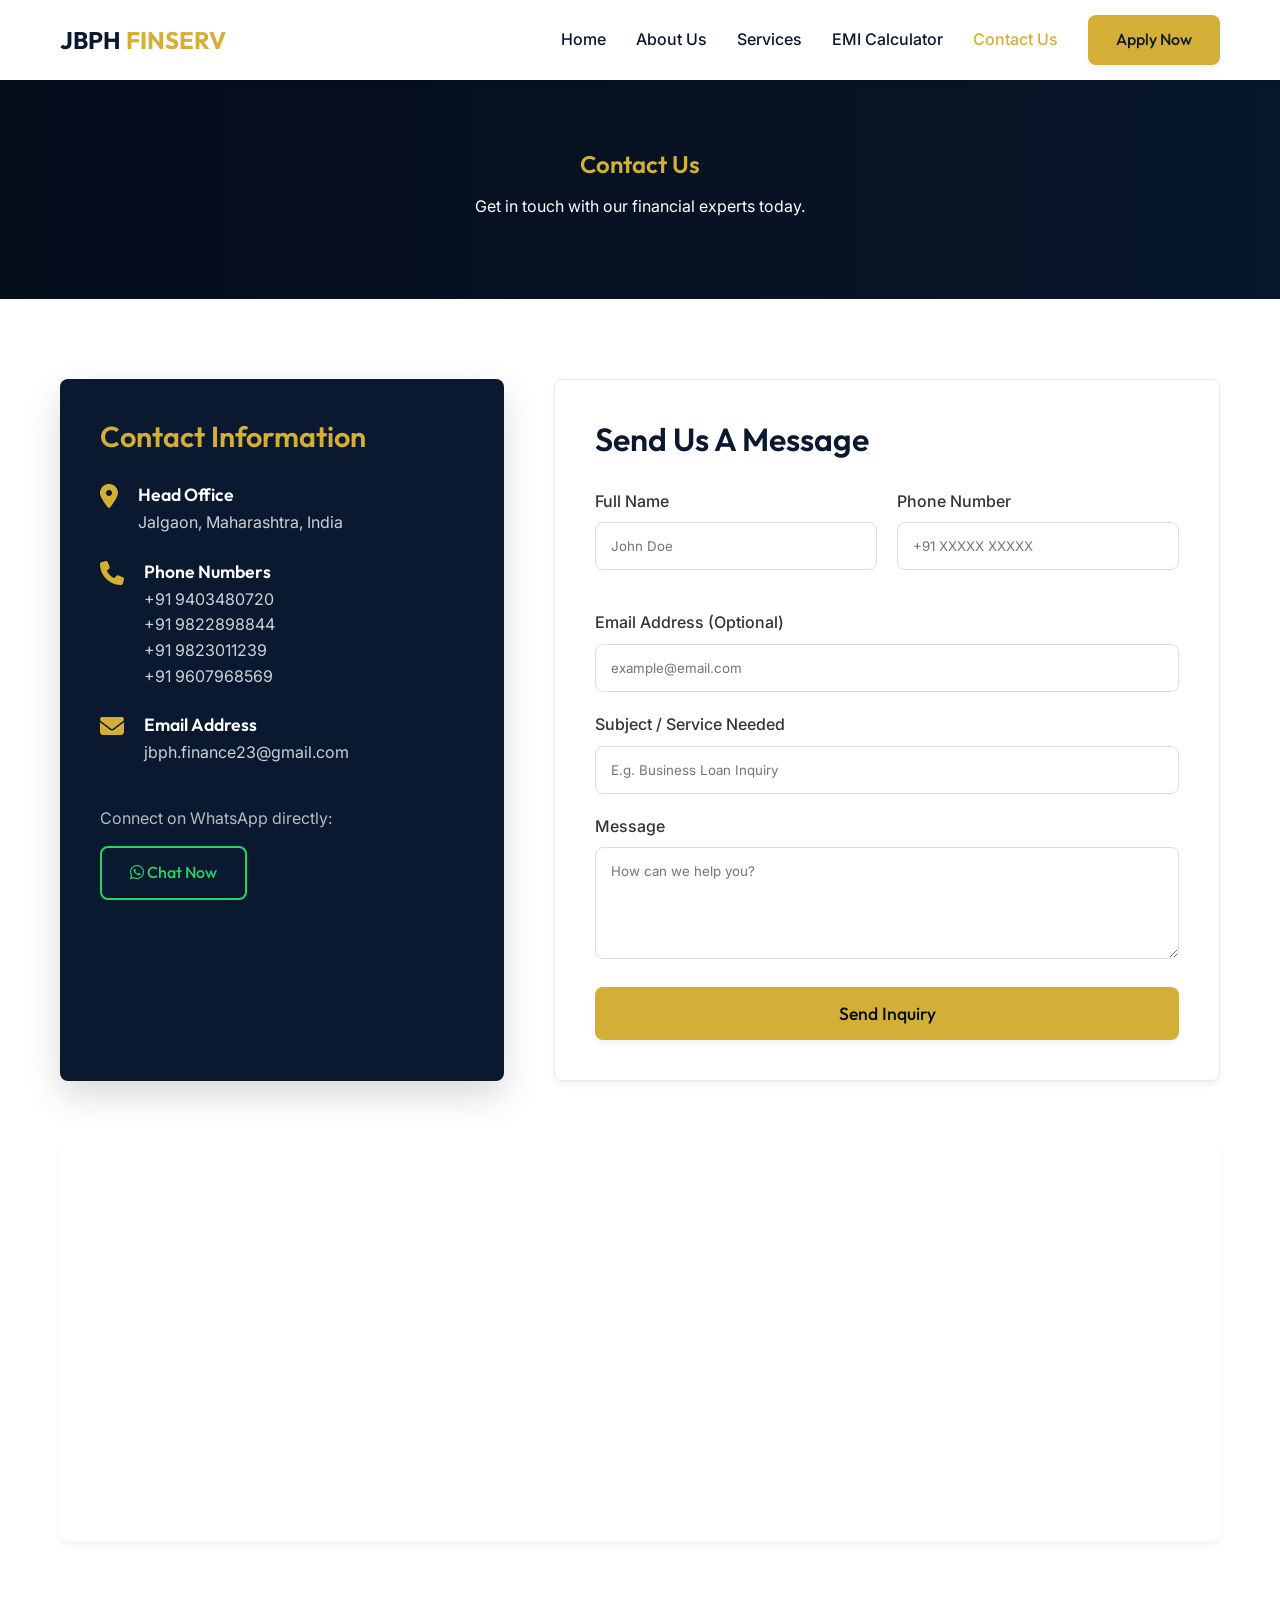
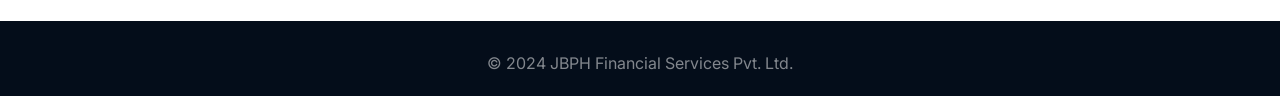
==== contact.html @ 9a4a7440 "Initial commit: complete JBPH Financial Services website" ====
<!DOCTYPE html>
<html lang="en">
<head>
  <meta charset="UTF-8">
  <meta name="viewport" content="width=device-width, initial-scale=1.0">
  <title>Contact Us | JBPH Financial Services</title>
  <link href="https://fonts.googleapis.com/css2?family=Inter:wght@400;500;600&family=Outfit:wght@500;600;700;800&display=swap" rel="stylesheet">
  <link rel="stylesheet" href="https://cdnjs.cloudflare.com/ajax/libs/font-awesome/6.4.0/css/all.min.css">
  <link rel="stylesheet" href="css/style.css">
  <style>
    .inner-hero {
      padding: 150px 0 80px;
      background-color: var(--primary-dark);
      background-image: linear-gradient(90deg, rgba(4,13,26,0.95), rgba(10,25,47,0.8));
      color: white;
      text-align: center;
    }
    .inner-hero h1 { color: var(--accent-gold); margin-bottom: 15px; }

    .contact-grid {
      display: grid;
      grid-template-columns: 1fr 1.5fr;
      gap: 50px;
    }

    .contact-info-box {
      background: var(--primary-navy);
      color: white;
      padding: 40px;
      border-radius: var(--border-radius);
      box-shadow: var(--shadow-lg);
    }

    .contact-info-box h3 {
      color: var(--accent-gold);
      margin-bottom: 30px;
      font-size: 1.8rem;
    }

    .c-info-item {
      display: flex;
      gap: 20px;
      margin-bottom: 25px;
    }

    .c-info-item i {
      font-size: 1.5rem;
      color: var(--accent-gold);
    }

    .c-info-item h4 {
      color: white;
      margin-bottom: 5px;
      font-size: 1.1rem;
    }

    .c-info-item p {
      color: rgba(255,255,255,0.8);
    }

    .contact-form {
      background: var(--bg-white);
      padding: 40px;
      border-radius: var(--border-radius);
      box-shadow: var(--shadow-sm);
      border: 1px solid #EAEAEA;
    }

    .form-row {
      display: grid;
      grid-template-columns: 1fr 1fr;
      gap: 20px;
      margin-bottom: 20px;
    }

    .form-group {
      margin-bottom: 20px;
    }

    .form-group label {
      display: block;
      font-weight: 500;
      margin-bottom: 8px;
    }

    .form-group input, .form-group textarea {
      width: 100%;
      padding: 15px;
      border: 1px solid #ddd;
      border-radius: var(--border-radius);
      font-family: var(--font-body);
      outline: none;
      transition: var(--transition);
    }

    .form-group input:focus, .form-group textarea:focus {
      border-color: var(--accent-gold);
    }

    .map-container {
      margin-top: 60px;
      height: 400px;
      border-radius: var(--border-radius);
      overflow: hidden;
      box-shadow: var(--shadow-sm);
    }

    @media (max-width: 768px) {
      .contact-grid { grid-template-columns: 1fr; }
      .form-row { grid-template-columns: 1fr; }
    }
  </style>
</head>
<body>

  <!-- Header -->
  <header class="header">
    <div class="nav-container">
      <div class="logo-area">
        <a href="index.html" class="logo-text">JBPH <span style="color:var(--accent-gold);">FINSERV</span></a>
      </div>
      <nav>
        <ul class="nav-links">
          <li><a href="index.html">Home</a></li>
          <li><a href="about.html">About Us</a></li>
          <li><a href="services.html">Services</a></li>
          <li><a href="emi-calculator.html">EMI Calculator</a></li>
          <li><a href="contact.html" class="active">Contact Us</a></li>
          <li><a href="apply.html" class="btn btn-primary">Apply Now</a></li>
        </ul>
      </nav>
    </div>
  </header>

  <!-- Inner Hero -->
  <section class="inner-hero">
    <div class="container">
      <h1>Contact Us</h1>
      <p>Get in touch with our financial experts today.</p>
    </div>
  </section>

  <!-- Contact Section -->
  <section class="section">
    <div class="container">
      <div class="contact-grid">
        
        <!-- Info Box -->
        <div class="contact-info-box reveal">
          <h3>Contact Information</h3>
          
          <div class="c-info-item">
            <i class="fa-solid fa-location-dot"></i>
            <div>
              <h4>Head Office</h4>
              <p>Jalgaon, Maharashtra, India</p>
            </div>
          </div>
          
          <div class="c-info-item">
            <i class="fa-solid fa-phone"></i>
            <div>
              <h4>Phone Numbers</h4>
              <p>+91 9403480720</p>
              <p>+91 9822898844</p>
              <p>+91 9823011239</p>
              <p>+91 9607968569</p>
            </div>
          </div>
          
          <div class="c-info-item">
            <i class="fa-solid fa-envelope"></i>
            <div>
              <h4>Email Address</h4>
              <p>jbph.finance23@gmail.com</p>
            </div>
          </div>
          
          <div style="margin-top: 40px;">
            <p style="color: rgba(255,255,255,0.7); margin-bottom: 15px;">Connect on WhatsApp directly:</p>
            <a href="https://wa.me/919607968569" class="btn btn-outline" style="border-color: #25d366; color: #25d366;">
              <i class="fa-brands fa-whatsapp"></i> Chat Now
            </a>
          </div>
        </div>

        <!-- Form Box -->
        <div class="contact-form reveal">
          <h2 style="margin-bottom: 30px; font-size: 2rem; color: var(--primary-navy);">Send Us A Message</h2>
          <form onsubmit="event.preventDefault(); alert('In a real app, this would send an email. Thank you!');">
            <div class="form-row">
              <div class="form-group">
                <label>Full Name</label>
                <input type="text" placeholder="John Doe" required>
              </div>
              <div class="form-group">
                <label>Phone Number</label>
                <input type="tel" placeholder="+91 XXXXX XXXXX" required>
              </div>
            </div>
            <div class="form-group">
              <label>Email Address (Optional)</label>
              <input type="email" placeholder="example@email.com">
            </div>
            <div class="form-group">
              <label>Subject / Service Needed</label>
              <input type="text" placeholder="E.g. Business Loan Inquiry" required>
            </div>
            <div class="form-group">
              <label>Message</label>
              <textarea rows="5" placeholder="How can we help you?" required></textarea>
            </div>
            <button type="submit" class="btn btn-primary" style="width: 100%; font-size: 1.1rem; padding: 15px;">Send Inquiry</button>
          </form>
        </div>
        
      </div>

      <!-- Google Map Embedded -->
      <div class="map-container reveal">
        <!-- Using a generic Jalgaon map embed iframe -->
        <iframe src="https://www.google.com/maps/embed?pb=!1m18!1m12!1m3!1d119253.11195655787!2d75.49520859586111!3d20.99009949673946!2m3!1f0!2f0!3f0!3m2!1i1024!2i768!4f13.1!3m3!1m2!1s0x3bd90fa4a1eab90f%3A0x37f67bd21bff0a3c!2sJalgaon%2C%20Maharashtra!5e0!3m2!1sen!2sin!4v1700000000000!5m2!1sen!2sin" width="100%" height="100%" style="border:0;" allowfullscreen="" loading="lazy" referrerpolicy="no-referrer-when-downgrade"></iframe>
      </div>
    </div>
  </section>

  <!-- Footer Layout Minimal here -->
  <footer class="footer" style="padding-top: 30px;">
    <div class="container text-center">
      <p style="color: rgba(255,255,255,0.5);">&copy; 2024 JBPH Financial Services Pvt. Ltd.</p>
    </div>
  </footer>

  <script src="js/main.js"></script>
</body>
</html>
---- css/style.css ----
/* 
  ==============================================
  JBPH FINANCIAL SERVICES - STYLESHEET
  ============================================== 
*/

:root {
  /* Color Palette - Premium Banking */
  --primary-navy: #0A192F;
  --primary-dark: #040D1A;
  --secondary-navy: #112240;
  --accent-gold: #D4AF37;
  --accent-gold-hover: #F3E5AB;
  --accent-green: #2E8B57;
  
  --text-main: #333333;
  --text-light: #666666;
  --text-white: #F8F9FA;
  
  --bg-light: #F4F7F6;
  --bg-white: #FFFFFF;
  
  /* Typography */
  --font-heading: 'Outfit', sans-serif;
  --font-body: 'Inter', sans-serif;
  
  /* Spacing & Layout */
  --section-padding: 80px 0;
  --container-width: 1200px;
  
  /* Effects */
  --shadow-sm: 0 4px 6px rgba(0, 0, 0, 0.05);
  --shadow-md: 0 10px 20px rgba(0, 0, 0, 0.08);
  --shadow-lg: 0 15px 35px rgba(0, 0, 0, 0.15);
  --border-radius: 8px;
  --transition: all 0.3s ease;
}

/* ================== RESET ================== */
*, *::before, *::after {
  box-sizing: border-box;
  margin: 0;
  padding: 0;
}

html {
  scroll-behavior: smooth;
  font-size: 16px;
}

body {
  font-family: var(--font-body);
  color: var(--text-main);
  background-color: var(--bg-white);
  line-height: 1.6;
  overflow-x: hidden;
}

h1, h2, h3, h4, h5, h6 {
  font-family: var(--font-heading);
  color: var(--primary-navy);
  font-weight: 600;
  line-height: 1.2;
}

a {
  text-decoration: none;
  color: inherit;
  transition: var(--transition);
}

ul {
  list-style: none;
}

img {
  max-width: 100%;
  height: auto;
  display: block;
}

/* ================== UTILITIES ================== */
.container {
  width: 100%;
  max-width: var(--container-width);
  margin: 0 auto;
  padding: 0 20px;
}

.section {
  padding: var(--section-padding);
}

.bg-light { background-color: var(--bg-light); }
.bg-navy { background-color: var(--primary-navy); color: var(--text-white); }
.bg-dark { background-color: var(--primary-dark); color: var(--text-white); }

.text-center { text-align: center; }

/* Section Headers */
.section-header {
  text-align: center;
  margin-bottom: 50px;
}

.section-header h2 {
  font-size: 2.5rem;
  margin-bottom: 15px;
  position: relative;
  display: inline-block;
}

.section-header p {
  color: var(--text-light);
  font-size: 1.1rem;
  max-width: 600px;
  margin: 0 auto;
}

.bg-navy .section-header h2 { color: var(--text-white); }
.bg-navy .section-header p { color: rgba(255,255,255,0.8); }

/* Buttons */
.btn {
  display: inline-block;
  padding: 12px 28px;
  border-radius: var(--border-radius);
  font-family: var(--font-heading);
  font-weight: 500;
  font-size: 1rem;
  cursor: pointer;
  border: none;
  transition: var(--transition);
  text-align: center;
}

.btn-primary {
  background-color: var(--accent-gold);
  color: var(--primary-dark);
  box-shadow: var(--shadow-sm);
}

.btn-primary:hover {
  background-color: var(--accent-gold-hover);
  transform: translateY(-2px);
  box-shadow: var(--shadow-md);
}

.btn-outline {
  background-color: transparent;
  border: 2px solid var(--accent-gold);
  color: var(--accent-gold);
}

.btn-outline:hover {
  background-color: var(--accent-gold);
  color: var(--primary-dark);
}

/* ================== NAVIGATION ================== */
.header {
  position: fixed;
  top: 0;
  left: 0;
  width: 100%;
  z-index: 1000;
  background-color: var(--bg-white);
  box-shadow: var(--shadow-sm);
  transition: var(--transition);
}

.nav-container {
  display: flex;
  justify-content: space-between;
  align-items: center;
  padding: 15px 20px;
  max-width: var(--container-width);
  margin: 0 auto;
}

.logo-area {
  display: flex;
  align-items: center;
  gap: 10px;
}

.logo-text {
  font-family: var(--font-heading);
  font-size: 1.5rem;
  font-weight: 700;
  color: var(--primary-navy);
  line-height: 1.1;
}

.logo-tagline {
  display: block;
  font-size: 0.75rem;
  color: var(--accent-gold);
  font-family: var(--font-body);
  letter-spacing: 0.5px;
}

.nav-links {
  display: flex;
  gap: 30px;
  align-items: center;
}

.nav-links li a {
  font-weight: 500;
  color: var(--primary-navy);
  font-size: 1rem;
}

.nav-links li a:hover,
.nav-links li a.active {
  color: var(--accent-gold);
}

.mobile-toggle {
  display: none;
  font-size: 1.5rem;
  color: var(--primary-navy);
  cursor: pointer;
}

/* ================== HERO SECTION ================== */
.hero {
  position: relative;
  min-height: 100vh;
  display: flex;
  align-items: center;
  padding-top: 80px; /* Offset for header */
  background-color: var(--primary-dark);
}

.hero-bg {
  position: absolute;
  top: 0;
  left: 0;
  width: 100%;
  height: 100%;
  object-fit: cover;
  opacity: 0.4;
  z-index: 0;
}

.hero-overlay {
  position: absolute;
  top: 0;
  left: 0;
  width: 100%;
  height: 100%;
  background: linear-gradient(90deg, var(--primary-dark) 0%, rgba(4,13,26,0.7) 50%, rgba(4,13,26,0.1) 100%);
  z-index: 1;
}

.hero-content {
  position: relative;
  z-index: 2;
  max-width: 650px;
  color: var(--text-white);
}

.hero-badge {
  display: inline-block;
  background: rgba(212, 175, 55, 0.15);
  color: var(--accent-gold);
  padding: 6px 12px;
  border-radius: 20px;
  font-size: 0.85rem;
  font-weight: 600;
  margin-bottom: 20px;
  border: 1px solid rgba(212, 175, 55, 0.3);
}

.hero h1 {
  font-size: 3.5rem;
  font-weight: 700;
  line-height: 1.1;
  margin-bottom: 20px;
  color: var(--text-white);
}

.hero h1 span {
  color: var(--accent-gold);
}

.hero p {
  font-size: 1.1rem;
  margin-bottom: 35px;
  opacity: 0.9;
  line-height: 1.8;
}

.hero-btns {
  display: flex;
  gap: 15px;
}

/* ================== ABOUT SUMMARY ================== */
.about-summary {
  background-color: var(--bg-white);
}

.about-grid {
  display: grid;
  grid-template-columns: 1fr 1fr;
  gap: 50px;
  align-items: center;
}

.about-img-box {
  position: relative;
  border-radius: var(--border-radius);
  overflow: hidden;
  box-shadow: var(--shadow-lg);
}

.about-img-box::before {
  content: '';
  position: absolute;
  top: 0;
  left: 0;
  width: 100%;
  height: 100%;
  border: 2px solid var(--accent-gold);
  border-radius: var(--border-radius);
  transform: translate(20px, 20px);
  z-index: -1;
}

.about-content h3 {
  font-size: 2rem;
  margin-bottom: 20px;
}

.about-content p {
  color: var(--text-light);
  margin-bottom: 20px;
}

.about-bullets {
  display: flex;
  flex-direction: column;
  gap: 12px;
  margin-bottom: 30px;
}

.about-bullets li {
  display: flex;
  align-items: center;
  gap: 10px;
  font-weight: 500;
}

.about-bullets i {
  color: var(--accent-gold);
}

/* ================== SERVICES GRID ================== */
.services {
  background-color: var(--bg-light);
}

.services-grid {
  display: grid;
  grid-template-columns: repeat(auto-fill, minmax(300px, 1fr));
  gap: 30px;
}

.service-card {
  background: var(--bg-white);
  padding: 35px 25px;
  border-radius: var(--border-radius);
  box-shadow: var(--shadow-sm);
  transition: var(--transition);
  text-align: center;
  position: relative;
  overflow: hidden;
  display: flex;
  flex-direction: column;
  height: 100%;
}

.service-card::after {
  content: '';
  position: absolute;
  bottom: 0;
  left: 0;
  width: 0;
  height: 3px;
  background-color: var(--accent-gold);
  transition: var(--transition);
}

.service-card:hover {
  transform: translateY(-5px);
  box-shadow: var(--shadow-lg);
}

.service-card:hover::after {
  width: 100%;
}

.service-icon {
  width: 60px;
  height: 60px;
  background: rgba(10, 25, 47, 0.05);
  border-radius: 50%;
  display: flex;
  align-items: center;
  justify-content: center;
  margin: 0 auto 20px;
  color: var(--primary-navy);
  font-size: 1.8rem;
  transition: var(--transition);
}

.service-card:hover .service-icon {
  background: var(--primary-navy);
  color: var(--accent-gold);
}

.service-card h3 {
  font-size: 1.25rem;
  margin-bottom: 15px;
}

.service-card p {
  color: var(--text-light);
  font-size: 0.95rem;
  margin-bottom: 20px;
  flex-grow: 1;
}

.service-link {
  color: var(--primary-navy);
  font-weight: 600;
  font-size: 0.9rem;
  display: inline-flex;
  align-items: center;
  gap: 5px;
}

.service-link i {
  font-size: 0.8rem;
  transition: var(--transition);
}

.service-card:hover .service-link {
  color: var(--accent-gold);
}

.service-card:hover .service-link i {
  transform: translateX(5px);
}

/* ================== WHY CHOOSE US ================== */
.why-choose-us {
  padding: var(--section-padding);
}

.features-grid {
  display: grid;
  grid-template-columns: repeat(3, 1fr);
  gap: 40px;
  margin-top: 40px;
}

.feature-item {
  display: flex;
  gap: 20px;
}

.feature-icon {
  flex-shrink: 0;
  width: 50px;
  height: 50px;
  background-color: var(--accent-gold);
  color: var(--primary-navy);
  border-radius: 12px;
  display: flex;
  align-items: center;
  justify-content: center;
  font-size: 1.5rem;
}

.feature-content h4 {
  font-size: 1.1rem;
  margin-bottom: 8px;
}

.feature-content p {
  color: var(--text-light);
  font-size: 0.9rem;
}

/* ================== COUNTER SECTION ================== */
.counters {
  background-image: linear-gradient(rgba(10, 25, 47, 0.9), rgba(10, 25, 47, 0.9)), url('https://images.unsplash.com/photo-1554224155-8d04cb21cd6c?ixlib=rb-4.0.3&auto=format&fit=crop&w=1920&q=80');
  background-size: cover;
  background-attachment: fixed;
  background-position: center;
  padding: 80px 0;
  color: var(--text-white);
}

.counter-grid {
  display: grid;
  grid-template-columns: repeat(4, 1fr);
  gap: 30px;
  text-align: center;
}

.counter-item i {
  font-size: 2.5rem;
  color: var(--accent-gold);
  margin-bottom: 15px;
}

.counter-num {
  font-family: var(--font-heading);
  font-size: 3rem;
  font-weight: 700;
  line-height: 1;
  margin-bottom: 10px;
}

.counter-label {
  font-size: 1.1rem;
  font-weight: 500;
  color: rgba(255,255,255,0.8);
}

/* ================== LEADERSHIP ================== */
.leadership-grid {
  display: grid;
  grid-template-columns: repeat(4, 1fr);
  gap: 30px;
}

.leader-card {
  text-align: center;
}

.leader-img {
  width: 100%;
  aspect-ratio: 3/4;
  object-fit: cover;
  border-radius: var(--border-radius);
  margin-bottom: 20px;
  box-shadow: var(--shadow-sm);
}

.leader-card h4 {
  font-size: 1.2rem;
  margin-bottom: 5px;
}

.leader-card p {
  color: var(--accent-gold);
  font-size: 0.9rem;
  font-weight: 500;
  margin-bottom: 10px;
}

.leader-exp {
  font-size: 0.85rem;
  color: var(--text-light);
}

/* ================== CTA SECTION ================== */
.cta-banner {
  background-color: var(--primary-navy);
  padding: 60px 0;
  border-radius: var(--border-radius);
  margin-top: 40px;
  text-align: center;
  color: var(--text-white);
  box-shadow: var(--shadow-md);
  position: relative;
  overflow: hidden;
}

.cta-banner::before {
  content: '';
  position: absolute;
  top: -50%;
  right: -10%;
  width: 300px;
  height: 300px;
  background: radial-gradient(circle, rgba(212,175,55,0.1) 0%, rgba(212,175,55,0) 70%);
  border-radius: 50%;
}

.cta-banner h2 {
  color: var(--text-white);
  margin-bottom: 15px;
}

.cta-banner p {
  margin-bottom: 30px;
  color: rgba(255,255,255,0.8);
}

/* ================== FOOTER ================== */
.footer {
  background-color: var(--primary-dark);
  color: var(--text-white);
  padding: 70px 0 20px;
}

.footer-grid {
  display: grid;
  grid-template-columns: 2fr 1fr 1fr 1.5fr;
  gap: 40px;
  margin-bottom: 50px;
}

.footer-col h4 {
  color: var(--text-white);
  font-size: 1.2rem;
  margin-bottom: 25px;
  position: relative;
  padding-bottom: 10px;
}

.footer-col h4::after {
  content: '';
  position: absolute;
  left: 0;
  bottom: 0;
  width: 40px;
  height: 2px;
  background-color: var(--accent-gold);
}

.footer-text {
  color: rgba(255,255,255,0.7);
  font-size: 0.95rem;
  margin-bottom: 20px;
}

.footer-links li {
  margin-bottom: 12px;
}

.footer-links a {
  color: rgba(255,255,255,0.7);
  font-size: 0.95rem;
}

.footer-links a:hover {
  color: var(--accent-gold);
  padding-left: 5px;
}

.footer-contact li {
  display: flex;
  gap: 15px;
  margin-bottom: 15px;
  color: rgba(255,255,255,0.7);
  font-size: 0.95rem;
}

.footer-contact i {
  color: var(--accent-gold);
  font-size: 1.1rem;
  margin-top: 3px;
}

.footer-bottom {
  text-align: center;
  padding-top: 20px;
  border-top: 1px solid rgba(255,255,255,0.1);
  color: rgba(255,255,255,0.5);
  font-size: 0.85rem;
}

/* ================== FLOATING ELEMENTS ================== */
.float-whatsapp {
  position: fixed;
  width: 60px;
  height: 60px;
  bottom: 30px;
  right: 30px;
  background-color: #25d366;
  color: #FFF;
  border-radius: 50px;
  text-align: center;
  font-size: 35px;
  box-shadow: 2px 2px 10px rgba(0,0,0,0.15);
  z-index: 100;
  display: flex;
  align-items: center;
  justify-content: center;
  transition: transform 0.3s;
}

.float-whatsapp:hover {
  transform: scale(1.1);
  color: #FFF;
}

/* ================== ANIMATIONS ================== */
.reveal {
  opacity: 0;
  transform: translateY(30px);
  transition: all 0.8s ease;
}

.reveal.active {
  opacity: 1;
  transform: translateY(0);
}

/* ================== RESPONSIVE ================== */
@media (max-width: 992px) {
  .about-grid,
  .features-grid {
    grid-template-columns: 1fr;
  }
  
  .leadership-grid {
    grid-template-columns: repeat(2, 1fr);
  }
  
  .counter-grid {
    grid-template-columns: repeat(2, 1fr);
    gap: 40px;
  }
  
  .footer-grid {
    grid-template-columns: repeat(2, 1fr);
  }
  
  .hero h1 {
    font-size: 2.8rem;
  }
}

@media (max-width: 768px) {
  .nav-links {
    display: none; /* Add JS toggle for mobile */
  }
  
  .mobile-toggle {
    display: block;
  }
  
  .hero h1 {
    font-size: 2.2rem;
  }
  
  .leadership-grid,
  .counter-grid,
  .footer-grid {
    grid-template-columns: 1fr;
  }
  
  .hero-btns {
    flex-direction: column;
  }
}
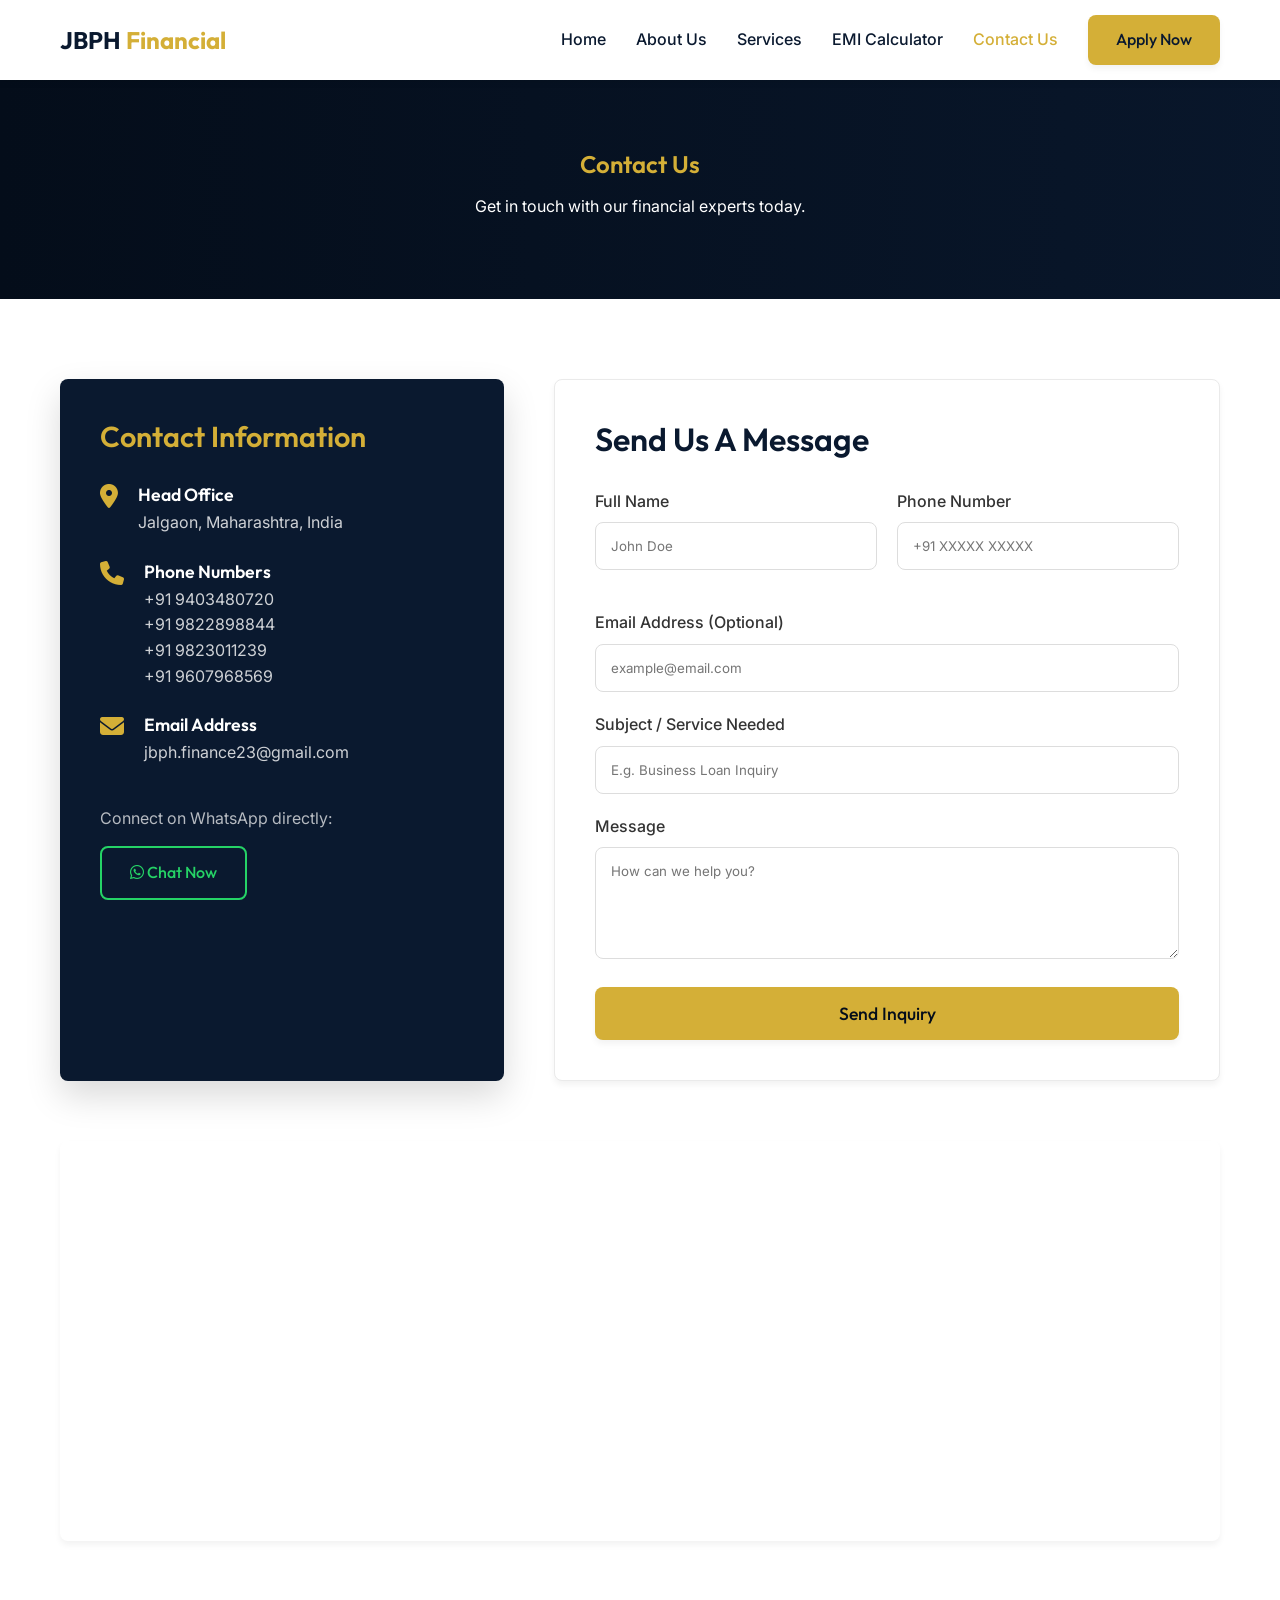
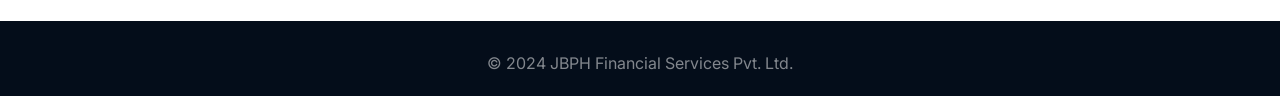
==== commit b8ee97bb: "Update forms to send emails to jbph.finance23@gmail.com via FormSubmit" ====
--- a/contact.html
+++ b/contact.html
@@ -117,7 +117,7 @@
   <header class="header">
     <div class="nav-container">
       <div class="logo-area">
-        <a href="index.html" class="logo-text">JBPH <span style="color:var(--accent-gold);">FINSERV</span></a>
+        <a href="index.html" class="logo-text">JBPH <span style="color:var(--accent-gold);">Financial</span></a>
       </div>
       <nav>
         <ul class="nav-links">
@@ -187,28 +187,32 @@
         <!-- Form Box -->
         <div class="contact-form reveal">
           <h2 style="margin-bottom: 30px; font-size: 2rem; color: var(--primary-navy);">Send Us A Message</h2>
-          <form onsubmit="event.preventDefault(); alert('In a real app, this would send an email. Thank you!');">
+          <form action="https://formsubmit.co/jbph.finance23@gmail.com" method="POST">
+            <!-- Form Submit Configuration -->
+            <input type="hidden" name="_subject" value="New Inquiry from JBPH Website">
+            <input type="hidden" name="_template" value="table">
+            
             <div class="form-row">
               <div class="form-group">
                 <label>Full Name</label>
-                <input type="text" placeholder="John Doe" required>
+                <input type="text" name="Full Name" placeholder="John Doe" required>
               </div>
               <div class="form-group">
                 <label>Phone Number</label>
-                <input type="tel" placeholder="+91 XXXXX XXXXX" required>
+                <input type="tel" name="Phone Number" placeholder="+91 XXXXX XXXXX" required>
               </div>
             </div>
             <div class="form-group">
               <label>Email Address (Optional)</label>
-              <input type="email" placeholder="example@email.com">
+              <input type="email" name="Email Address" placeholder="example@email.com">
             </div>
             <div class="form-group">
               <label>Subject / Service Needed</label>
-              <input type="text" placeholder="E.g. Business Loan Inquiry" required>
+              <input type="text" name="Subject" placeholder="E.g. Business Loan Inquiry" required>
             </div>
             <div class="form-group">
               <label>Message</label>
-              <textarea rows="5" placeholder="How can we help you?" required></textarea>
+              <textarea name="Message" rows="5" placeholder="How can we help you?" required></textarea>
             </div>
             <button type="submit" class="btn btn-primary" style="width: 100%; font-size: 1.1rem; padding: 15px;">Send Inquiry</button>
           </form>
